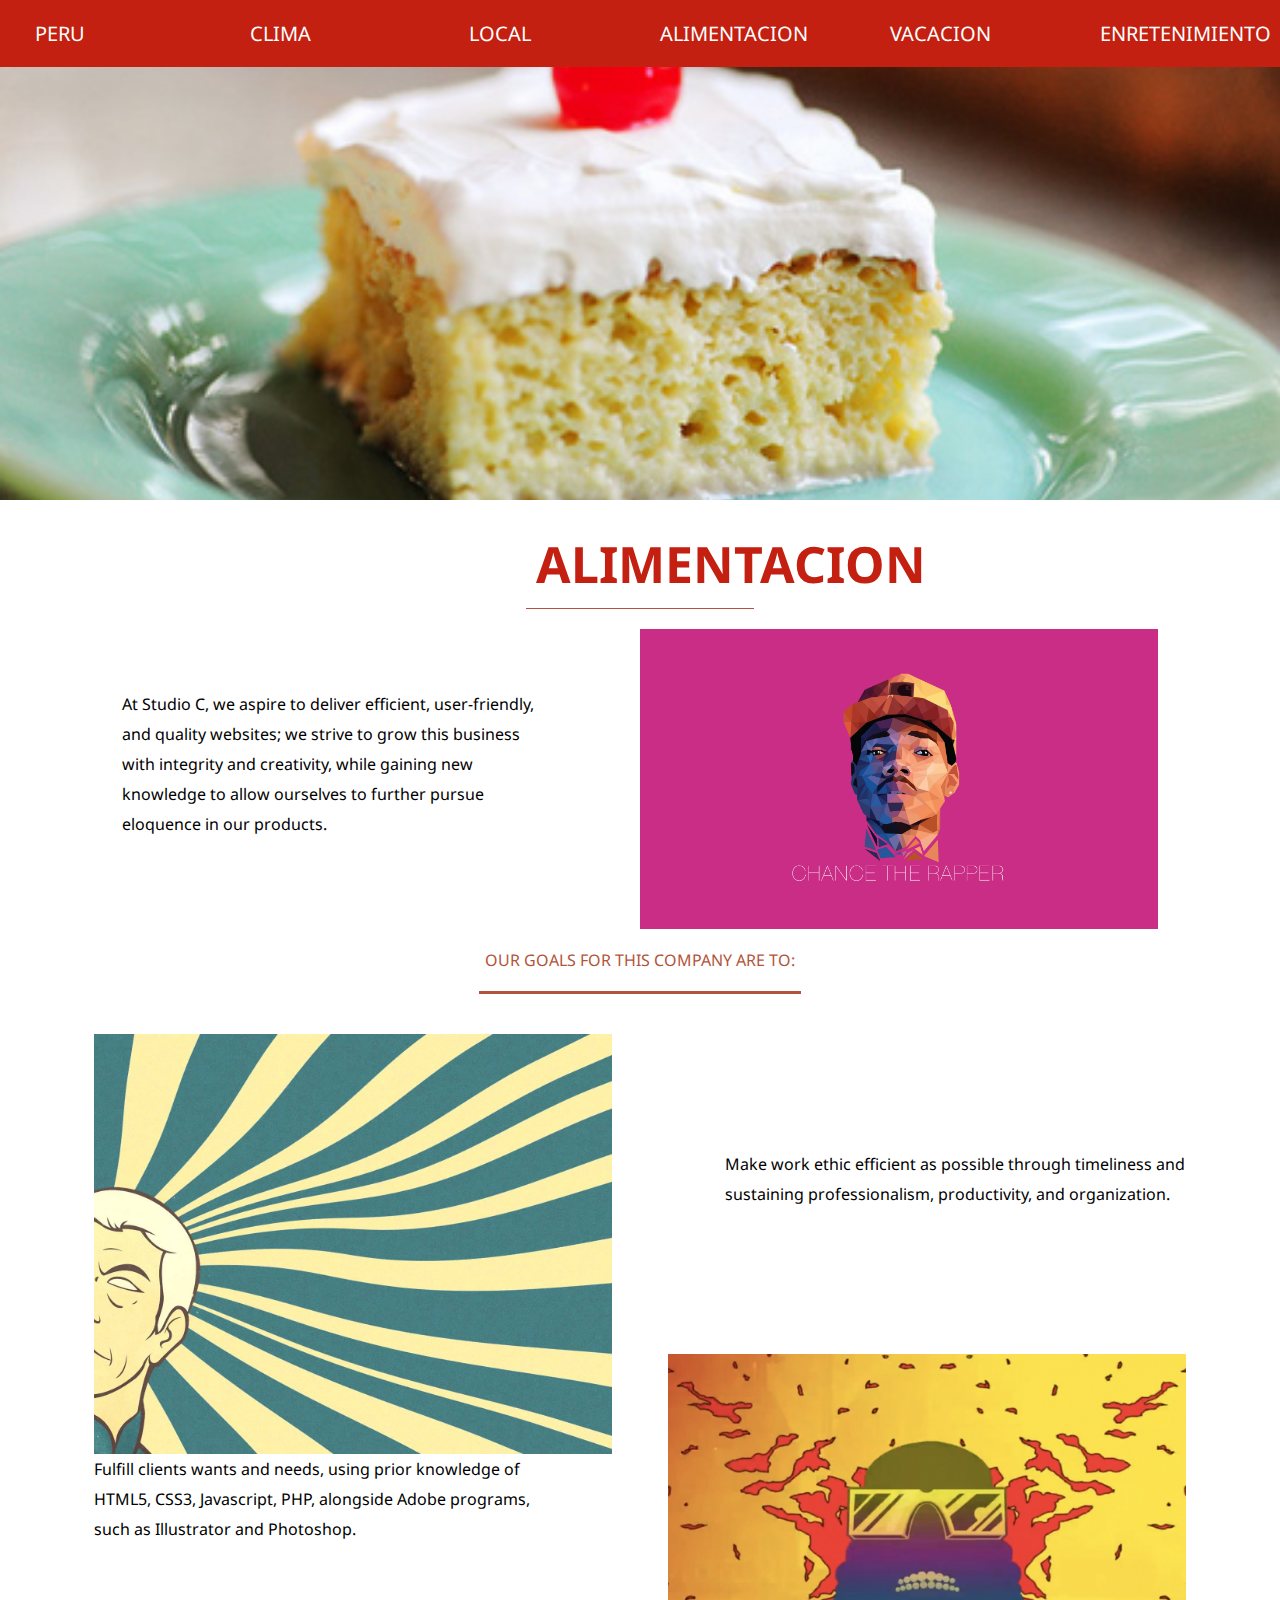
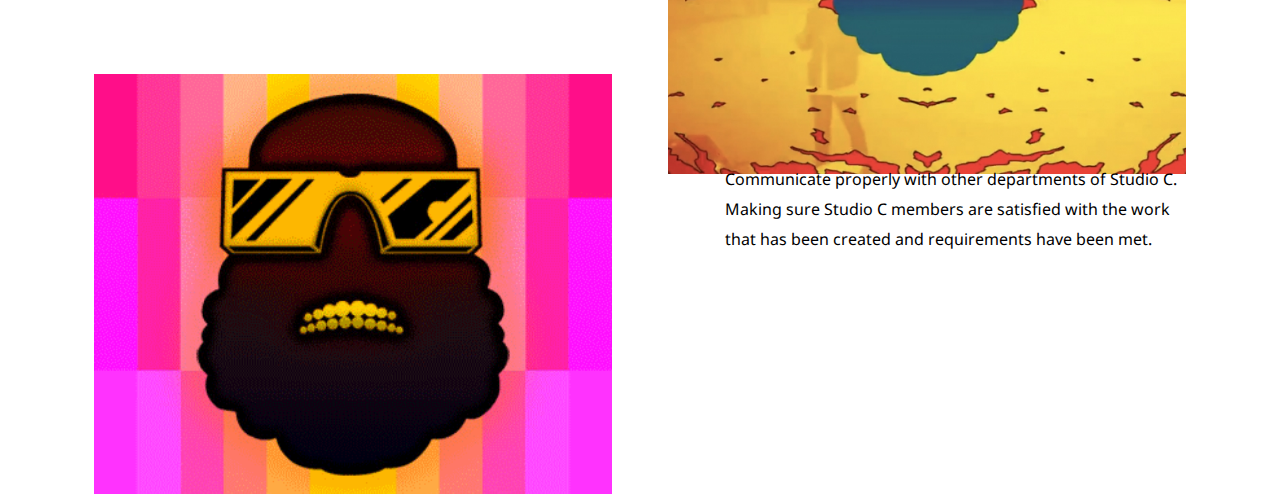
==== alimentacion.html @ 1b321ddd "Add files" ====
<!DOCTYPE html>
<html lang="en">

	<head>
		<meta charset="utf-8" content="width=screen-width initial-scale=1.0"/>
		<title> Peru </title>
		<link href="https://fonts.googleapis.com/css?family=Droid+Sans" rel="stylesheet">
		<link rel="stylesheet" type="text/css" href="css/style.css">

	</head>

	<body>

	<div class="navCover" id="alimentacionnavCover">

		<nav>

			<ul class="nav_ul">
				<li class="nav_li"><a href="index.html">Peru</a></li>
				<li class="nav_li"><a href="clima.html">Clima</a></li>
				<li class="nav_li"><a href="local.html">Local</a></li>
				<li class="nav_li"><a href="alimentacion.html">Alimentacion</a></li>
				<li class="nav_li"><a href="vacacion.html">Vacacion</a></li>
				<li class="nav_li"><a href="entretenimiento.html">Enretenimiento</a></li>
			</ul>

		</nav>

	</div>

	<div id="about_block">

		<div id="mission_statement_block">

			<h1 id="about_index_heading">Alimentacion</h1>

			<p id="missionStatement">At Studio C, we aspire to deliver efficient, user-friendly, and quality websites; we strive to grow this business with integrity and creativity, while gaining new knowledge to allow ourselves to further pursue eloquence in our products.</p>

			<div id="mission_image"></div>

		</div>

		<p id="goals" class="gutter">
			Our goals for this company are to:
		</p>

		<div id="firstGoals" class="gutter">

			<p id="generalgoals">
				Make work ethic efficient as possible through timeliness and sustaining professionalism, productivity, and organization.
			</p>

			<div id="general_image">
				<h1 class="about_links">
					<a href="team.html">See our teams</a>
				</h1>
			</div>

		</div>

		<div id="secondGoals" class="gutter">

			<p id="codegoals">
				Fulfill clients wants and needs, using prior knowledge of HTML5, CSS3, Javascript, PHP, alongside Adobe programs, such as Illustrator and Photoshop.
			</p>

			<div id="code_image">
				<h1 class="about_links">
					<a href="work.html">See our works</a>
				</h1>
			</div>

		</div>

		<div id="thirdGoals" class="gutter">

			<p id="communicationGoals">
				Communicate properly with other departments of Studio C. Making sure Studio C members are satisfied with the work that has been created and requirements have been met.
			</p>

			<div id="communi_image">
				<h1 class="about_links">
					<a href="contact.html">Contact Us</a>
				</h1>
			</div>

		</div>

	</div>

	</body>

</html>
---- css/style.css ----
/*
color scheme
#B2543B / rgba(178,84,59) copper, nav and headers


*/

.gutter {
	display:table;
	content:" ";
	clear:both;
}

html,
body {
	width:100%;
	min-height:100%;
	margin:0%;
}

body {
	font-family:"Droid Sans", sans-serif;
}

footer {
	font-family:"Droid Sans", sans-serif;
	font-size:18px;
	text-align:center;
	color:#FFFFFF;
	height:50px;
	padding-top:30px;
	background-color:#424040;
	width:100%;
	position:absolute;
	top:1470px;
}

footer p {
	margin:0;
}

/*=====================
index.html
=====================*/

header {
	width:100%;
	height:500px;
	background-image:url("../img/peru.png");
	background-size:cover;
	background-repeat:no-repeat;
	background-position:center;
	position:absolute;
}

nav {
	margin-top:0;
	width:100%;
	position:relative;
	z-index:9999999;
	background-color: #C42011;
}

.nav_ul {
	margin:0;
	display:flex;
	justify-content:space-between;
	padding:20px 40px 20px 40px;
}

.nav_li {
	font-size:20px;
	list-style-type:none;
	text-transform:uppercase;
	margin-left: -40px;
	margin-right: 20px;
}

.nav_li a {
	color:white;
	text-decoration:none;
	display:inline-block;
	text-align:center;
	width:120px;
}

/*================
other nav styles
================*/

.other_pages_nav {
	margin-top:0;
	width:100%;
	background-color:#B2543B;
}

.other_nav_ul {
	margin:0;
	display:flex;
	justify-content:space-between;
	padding:20px 40px 20px 40px;
}

.other_nav_li {
	font-size:20px;
	list-style-type:none;
	text-transform:uppercase;
}

.other_nav_li a {
	color:#ffffff;
	text-decoration:none;
	display:inline-block;
	text-align:center;
	width:120px;
}

.intro_body {
	position:relative;
	top:450px;
	width:100%;
	height:500px;
	background-color:#ffffff;
	z-index:1;
	margin-bottom:10px;
	padding-top:20px;
}

#about_index_heading {
	color:#C42011;
	font-size:50px;
	text-align:center;
	padding:10px;
	text-transform:uppercase;
	width:20%;
	margin:auto;
	border-bottom:1px solid #B2543B;
	margin-bottom:20px;
}

#about_index_content {
	font-size:18px;
	color:#000000;
	width:60%;
	margin:auto;
	margin-bottom:20px;
	text-align:center;
	line-height:50px;
}

#buttonLink {
	text-decoration:none;
	color:#FFFFFF;
}

#button {
	display:table;
	padding:5px;
	margin:auto;
	width:10%;
	height:40px;
	border:1px solid #BBBAB2;
	text-align:center;
	transition:all 0.4s ease-in-out;
}

#button p {
	width:90%;
	height:90%;
	background-color:#E89F6D;
	display:table-cell;
	vertical-align:middle;
	margin:0;
	transition:all 0.4s ease-in-out;
}

#button:hover p {
	background-color:#BBBAB2;
}

/*Featured works section*/

#featuredWorks {
	width:100%;
	height:475px;
	background-color:#E89F6D;
}

#featured_works_heading {
	color:#ffffff;
	font-size:50px;
	text-align:center;
	text-transform:uppercase;
	width:50%;
	padding:40px;
	object-position:center;
	margin:auto;
}

#featured_works_body {
	width:100%;
	display:flex;
	justify-content:space-between;
}

.featured_works {
	padding:10px;
	height:250px;
	width:25%;
	border:1px solid #ffffff;
	transition:all 0.4s ease-in-out;
}

.featured_work_h4 {
	width:40%;
	height:30px;
	padding-top:5px;
	margin:auto;
	margin-top:100px;
	font-size:22px;
	border:1px solid #ffffff;
	color:#ffffff;
	text-align:center;
	transition:all 0.4s ease-in-out;
	opacity:0;
}

.featured_works:hover {
	box-shadow:inset 0 300px 0 0 rgba(178,84,59,0.6);
}

.featured_works:hover .featured_work_h4 {
	opacity:1;
}

.featured_work_h4:hover {
	color:#B2543B;
	background-color:#ffffff;
}


#firstFeatured {
	margin-left:40px;
	background-image:url(../img/brooklyn-brid.jpg);
	background-size:cover;
	background-repeat:no-repeat;
	background-position:center;
}

#secondFeatured {
	background-image:url(../img/Peru.png);
	background-size:cover;
	background-repeat:no-repeat;
	background-position:center;
}

#thirdFeatured {
	margin-right:40px;
	background-image:url(../img/captainMurphy.gif);
	background-size:cover;
	background-repeat:no-repeat;
	background-position:center;
}

/*=====================
general nav cover
=====================*/

.navCover {
	width:100%;
	height:500px;
}

/*=====================
clima.html
=====================*/

#climanavCover {
	background-image:url("../img/nicsun.jpg");
	background-size:cover;
	background-repeat:no-repeat;
	background-position:center;
}

/*=====================
vacacion.html
=====================*/
#vacacionnavCover {
	background-image:url("../img/covergirl.jpg");
	background-size:cover;
	background-repeat:no-repeat;
	background-position:center;
}

/*=====================
vacacion.html
=====================*/
#alimentacionnavCover {
	background-image:url("../img/leches.jpg");
	background-size:cover;
	background-repeat:no-repeat;
	background-position:center;
}


#about_block {
	width:90%;
	height:500px;
	margin:auto;
	padding:20px;
}

#mission_statement_block {
	width:90%;
	margin:auto;
	height:300px;
	padding-bottom:20px;
}

#headers {
	color:#B2543B;
	text-transform:uppercase;
	padding-bottom:20px;
	width:30%;
	margin:auto;
	margin-bottom:30px;
	border-bottom:2px solid #B2543B;
}

#missionStatement {
	float:left;
	width:40%;
	line-height:30px;
	text-align:left;
	margin-top:60px;
}

#mission_image {
	float:right;
	height:100%;
	width:50%;
	background-image:url("../img/chance.png");
	background-size:cover;
	background-repeat:no-repeat;
	background-position:center;
}

#goals {
	margin-top:40px;
	margin:auto;
	color:#B2543B;
	width:28%;
	padding-top:20px;
	padding-bottom:20px;
	margin-bottom:40px;
	border-bottom:3px solid #B2543B;
	text-transform:uppercase;
	text-align:center;
}

#firstGoals {
	float:right;
	width:100%;
	height:300px;
	margin-bottom:20px;
}

#generalgoals {
	float:right;
	width:40%;
	text-align:left;
	line-height:30px;
	margin-right:30px;
	margin-top:115px;
}

#general_image {
	padding-top:120px;
	margin-left:30px;
	height:100%;
	width:45%;
	float:left;
	background-image:url("../img/maxres.jpg");
	background-size:cover;
	background-repeat:no-repeat;
	background-position:center;
	transition:all 0.4s ease-in-out;
}

#secondGoals {
	float:left;
	width:100%;
	height:300px;
	margin-bottom:20px;
}

#codegoals {
	float:left;
	width:40%;
	text-align:left;
	margin-top:100px;
	line-height:30px;
	margin-left:30px;
}

#code_image {
	padding-top:120px;
	margin-right:30px;
	height:100%;
	width:45%;
	float:right;
	background-image:url("../img/murphy.jpg");
	background-size:cover;
	background-repeat:no-repeat;
	background-position:center;
	transition:all 0.4s ease-in-out;
}

#thirdGoals {
	float:right;
	width:100%;
	height:300px;
	margin-bottom:20px;
}

#communicationGoals {
	float:right;
	width:40%;
	text-align:left;
	line-height:30px;
	margin-right:30px;
	margin-top:90px;
}

#communi_image {
	padding-top:120px;
	float:left;
	height:100%;
	width:45%;
	margin-left:30px;
	background-image:url("../img/captainMurphy.gif");
	background-size:cover;
	background-repeat:no-repeat;
	background-position:center;
	transition:all 0.4s ease-in-out;
}

#general_image:hover,
#code_image:hover,
#communi_image:hover {
	box-shadow:inset 0 300px 0 0 rgba(178,84,59,0.6);
}

#general_image:hover .about_links,
#code_image:hover .about_links,
#communi_image:hover .about_links {
	opacity:1;
}

.about_links a:hover {
	background-color:#ffffff;
	color:#B2543B;
}

.about_links {
	opacity:0;
	transition:all 0.4s ease-in-out;
	text-align:center;
	text-transform:uppercase;
	margin-top:-2px;
}

.about_links a {
	text-decoration:none;
	color:#ffffff;
	width:40%;
	padding:10px;
	margin:auto;
	border:3px solid #ffffff;
}
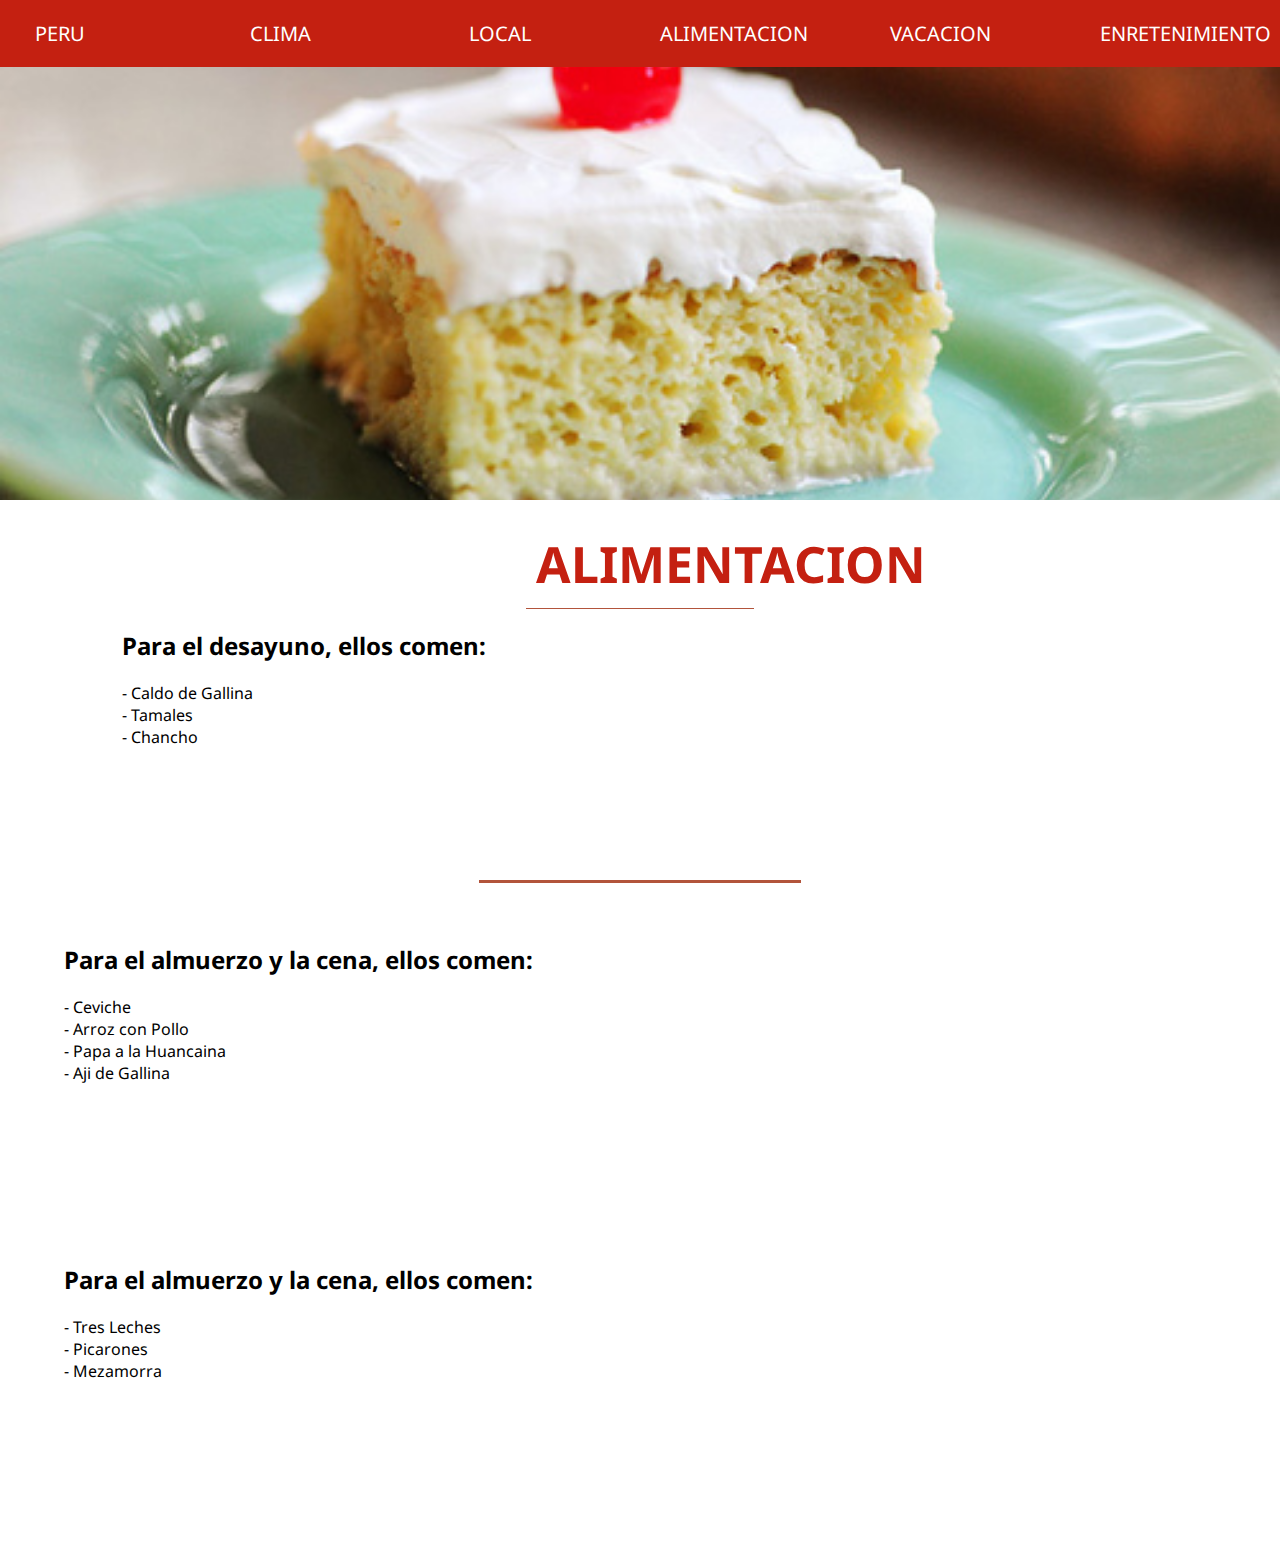
==== commit 07747d0d: "Add files via upload" ====
--- a/alimentacion.html
+++ b/alimentacion.html
@@ -34,23 +34,41 @@
 
 			<h1 id="about_index_heading">Alimentacion</h1>
 
-			<p id="missionStatement">At Studio C, we aspire to deliver efficient, user-friendly, and quality websites; we strive to grow this business with integrity and creativity, while gaining new knowledge to allow ourselves to further pursue eloquence in our products.</p>
+		
+			<div id="alimentacion_p">
+			<h2> Para el desayuno, ellos comen: </h2>
+			<p>
+			- Caldo de Gallina
+			<br>
+			- Tamales
+			<br>
+			- Chancho
+			</p>
+		</div>
 
-			<div id="mission_image"></div>
+			<div id="alimentacion_image"></div>
 
 		</div>
 
 		<p id="goals" class="gutter">
-			Our goals for this company are to:
 		</p>
 
 		<div id="firstGoals" class="gutter">
 
-			<p id="generalgoals">
-				Make work ethic efficient as possible through timeliness and sustaining professionalism, productivity, and organization.
+			<div id="alimentacion_p2">
+			<h2> Para el almuerzo y la cena, ellos comen:
+ 			</h2>
+			<p>
+				- Ceviche
+				<br>
+				- Arroz con Pollo
+				<br>
+				- Papa a la Huancaina
+				<br>
+				- Aji de Gallina
 			</p>
-
-			<div id="general_image">
+		</div>
+			<div id="alimentacion_image2">
 				<h1 class="about_links">
 					<a href="team.html">See our teams</a>
 				</h1>
@@ -60,11 +78,17 @@
 
 		<div id="secondGoals" class="gutter">
 
-			<p id="codegoals">
-				Fulfill clients wants and needs, using prior knowledge of HTML5, CSS3, Javascript, PHP, alongside Adobe programs, such as Illustrator and Photoshop.
+			<div id="alimentacion_p3">
+			<h2> Para el almuerzo y la cena, ellos comen:
+ 			</h2>
+			<p>
+				- Tres Leches<br>
+				- Picarones<br>
+				- Mezamorra
 			</p>
+		</div>
 
-			<div id="code_image">
+			<div id="alimentacion_image3">
 				<h1 class="about_links">
 					<a href="work.html">See our works</a>
 				</h1>
@@ -72,17 +96,6 @@
 
 		</div>
 
-		<div id="thirdGoals" class="gutter">
-
-			<p id="communicationGoals">
-				Communicate properly with other departments of Studio C. Making sure Studio C members are satisfied with the work that has been created and requirements have been met.
-			</p>
-
-			<div id="communi_image">
-				<h1 class="about_links">
-					<a href="contact.html">Contact Us</a>
-				</h1>
-			</div>
 
 		</div>
 
--- a/css/style.css
+++ b/css/style.css
@@ -46,7 +46,7 @@
 header {
 	width:100%;
 	height:500px;
-	background-image:url("../img/peru.png");
+	background-image:url("../img/Peru.png");
 	background-size:cover;
 	background-repeat:no-repeat;
 	background-position:center;
